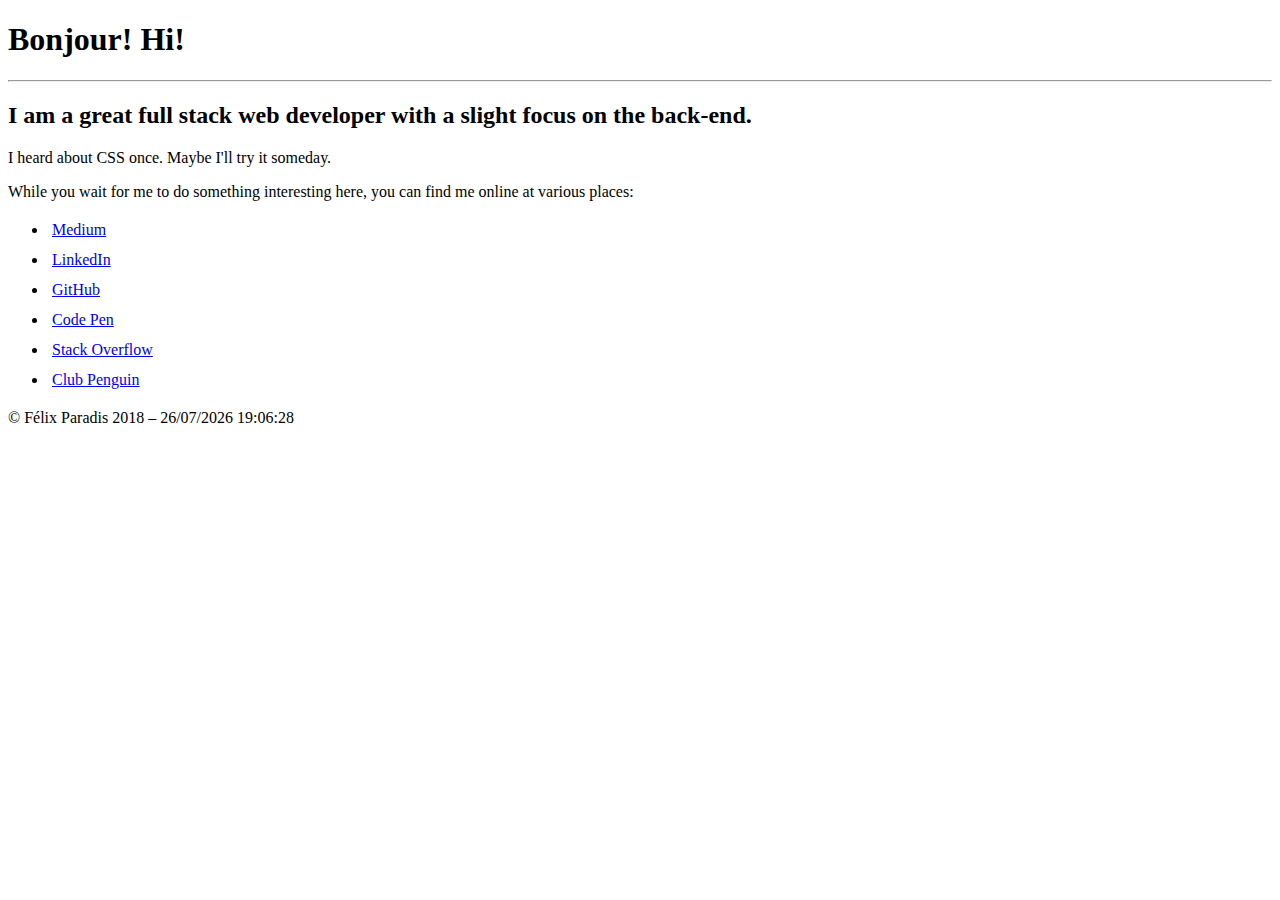
==== index.html @ 656cc8ae "trying these open graph protocol meta tags" ====
<!--
──────────────────────────────────
────────────██████████────────────
────────███████████████████───────
──────███████████████████████─────
────██████████████████████████────
───█████████████▀──────────▀███───
──█████████████──────────────███──
─████████████────────────────████─
─██████████───────────────────███─
██████████▀───────────────────████
████████▀─────────────────────████
██████▀────────────────────────███
█████──▄▀▀▀▀▀▀▀▄────▄▀▀▀▀▀▀▀▄──███
█████────▄▄▄▄▄────────▄▄▄▄▄────███
█████──▄▀───▄██▄────▄▀───▄██▄──███ I see you enjoy looking at the source.
█████──▀▄───▀▀█▀────▀▄───▀▀█▀──███ I too, look at the source sometimes.
█▀──█────▀▀▀▀▀────────▀▀▀▀▀────███
█───█──────────────────────────█─█
█────────────────────▄───────────█
█───────────▄▀────────▀▄─────────█
▀█─▄█───────▀▄─▀██──██───────────█
─▀██────────────────────────────██
──██────▄▀▀──────█─█──────▀▀▄──██─
───█──────█▀▄────▀─▀────▄▀█────█──
───█──────▀──▀▀▄▄▄▄▄▄▄▀▀──▀────█──
───▀█─────────────────────────█▀──
────▀█───────────────────────█▀───
─────▀█─────────────────────█▀────
──────▀█───────────────────█▀─────
───────▀█─────────────────█▀──────
────────▀█───▄───────▄───█▀───────
─────────▀█▄──▀▄▄▄▄▄▀──▄█▀────────
───────────▀▀█▄▄▄▄▄▄▄█▀▀──────────
────────────────███───────────────
──────────────███████─────────────
─────────────██─███─██────────────
────────────██──███──██───────────
───────────██───███───██──────────
──────────██────███────██─────────
-->


<!doctype html>
<html lang="en">
 <head>
    <title> ( ͡° ͜ʖ ͡°) </title>

    <meta charset="utf-8" />
    <meta http-equiv="Content-type" content="text/html; charset=utf-8" />
    <meta name="viewport" content="width=device-width, initial-scale=1" />
    <meta name="Description" content="Looking for Félix? Félix Paradis? Well, Hello! that's me.">
    <meta property="og:title" content="Félix Paradis' website" />
    <meta property="og:type" content="website" />
    <meta property="og:url" content="https://www.felixparadis.com" />
    <meta property="og:image" content="https://i.stack.imgur.com/mlHRJ.png?s=328&g=1" />
    <style>
        @keyframes crazyBG {
            0%   {background-color: #F00;}
            33.3%  {background-color: #0F0;}
            66.6%  {background-color: #00F;}
            100%  {background-color: #F00;}
        }
        
        @keyframes fall {
            0%   {top: -10vh;}
            90%   {top: 110vh;}
            91%   {opacity:1;}
            92%   {top: 110vh;}
            93%   {opacity:0;}
            100%   {top: -10vh;
                opacity:0;}
        }
        
        @keyframes rotate {
            0%   {transform: rotate(0deg);}
            100%   {transform: rotate(360deg);}
        }

        @keyframes zoomies {
            0%   {font-size: 1em;}
            50%   {font-size: 4em;}
            100%   {font-size: 1em;}
        }

        .joy {
            animation: fall 5s infinite linear,
                        rotate 4s infinite linear;
            position:absolute;
            font-size: 3em;
        }

        .wow {
            color: #FFF;
            animation: zoomies 3s infinite;
        }

        li {
            margin: 0.25em 0;
            padding: 0.25em;        
        }
      </style>
 </head>

 <body>

    <h1>Bonjour! Hi!</h1>
     
    <hr/>
          
    <h2> I am a great full stack web developer with a slight focus on the back-end. </h2>
		 
    <p>
        I heard about CSS once. Maybe I'll try it someday.
    </p>
    <p>
        While you wait for me to do something interesting here, you can find me online at various places:
    </p>

    <ul>
        <li>
            <a href="https://medium.com/@FelDev">Medium</a>
        </li>
        <li>
            <a href="https://www.linkedin.com/in/felix-paradis/">LinkedIn</a>
        </li>
        <li>
            <a href="https://github.com/Mesieu">GitHub</a>
        </li>
        <li>
            <a href="https://codepen.io/FelDev/">Code Pen</a>
        </li>
        <li>
                <a href="https://stackoverflow.com/users/5941620/feldev?tab=profile">Stack Overflow</a>
        </li>
        <li>
            <a href="#" onclick="funnyGuy()">Club Penguin</a><span id="jokeP"></span>
        </li>
    </ul>
    
    <footer>
        © Félix Paradis 2018 – <span id="time"></span>
    </footer>
    
     <script type="text/javascript">  
        
        function addZeroIfNeeded(i) {
        if (i < 10) {
            i = "0" + i;
        }
        return i;
        }

        function startTime() {
        var today = new Date();
        var y = today.getFullYear();
        var M = addZeroIfNeeded(today.getMonth()+1);
        var d = addZeroIfNeeded(today.getDate());
        var h = today.getHours();
        var m = addZeroIfNeeded(today.getMinutes());
        var s = addZeroIfNeeded(today.getSeconds());
        
        document.getElementById('time').innerHTML = d + "/" + M + "/" + y + " " + h + ":" + m + ":" + s;
        t = setTimeout(function() {
            startTime()
        }, 500);
        }
        startTime();

        function funnyGuy() {
            document.getElementById("jokeP").innerHTML = " No, not really."
        }
     
        
        // activateCheats()
        // the 'official' Konami Code sequence
        var konamiCode = ['ArrowUp', 'ArrowUp', 'ArrowDown', 'ArrowDown', 'ArrowLeft', 'ArrowRight', 'ArrowLeft', 'ArrowRight', 'KeyB', 'KeyA'];

        // a variable to remember the 'position' the user has reached so far.
        var konamiCodePosition = 0;

        // add keydown event listener
        window.addEventListener('keydown', function(e) {
        var key = e.code;
        var requiredKey = konamiCode[konamiCodePosition];
        if (key == requiredKey) {
            console.log("😱")
            konamiCodePosition++;

            if (konamiCodePosition == konamiCode.length) {
            activateCheat();
            konamiCodePosition = 0;
            }
        } else {
            konamiCodePosition = 0;
        }
        });

        function activateCheat() {
            document.body.style.animation = "crazyBG 2s infinite";

            var screenWidth = screen.width

            for(var i = 0; i < screenWidth; i+=100) {
                var node = document.createElement("span");
                node.innerHTML = "🎉"
                node.style.animation = "fall 5s infinite linear, rotate 4s infinite linear"
                node.className += "joy"
                node.style.left = i + "px"
                document.body.appendChild(node);       
            }
            var congrats = document.createElement("h1");
            congrats.innerHTML = "¡CONGRATULATIONS!"
            congrats.className += "wow"
            document.body.appendChild(congrats)
        }   

     </script>

 


</body>
    
</html>
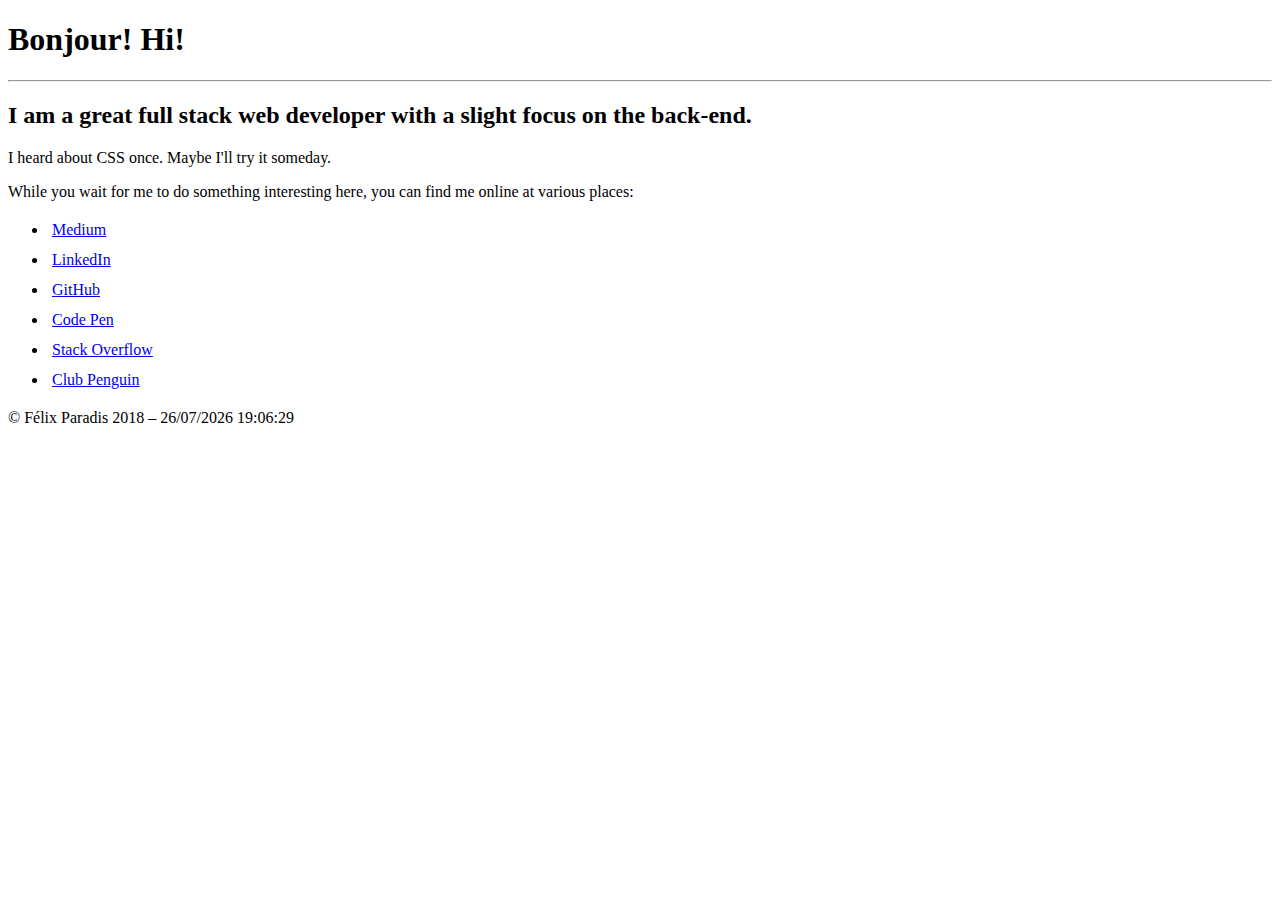
==== commit 7bdaf50e: "self hosted image test..." ====
--- a/index.html
+++ b/index.html
@@ -49,11 +49,13 @@
     <meta charset="utf-8" />
     <meta http-equiv="Content-type" content="text/html; charset=utf-8" />
     <meta name="viewport" content="width=device-width, initial-scale=1" />
-    <meta name="Description" content="Looking for Félix? Félix Paradis? Well, Hello! that's me.">
-    <meta property="og:title" content="Félix Paradis' website" />
+    <meta name="Description" content="Come see what I'm up to!">
+    <meta property="og:title" content="Home of Félix Paradis" />
     <meta property="og:type" content="website" />
     <meta property="og:url" content="https://www.felixparadis.com" />
-    <meta property="og:image" content="https://i.stack.imgur.com/mlHRJ.png?s=328&g=1" />
+    <meta property="og:image" content="https://www.felixparadis.com/portrait.png" />
+    <meta name="author" content="Félix Paradis">
+
     <style>
         @keyframes crazyBG {
             0%   {background-color: #F00;}
@@ -125,7 +127,7 @@
             <a href="https://www.linkedin.com/in/felix-paradis/">LinkedIn</a>
         </li>
         <li>
-            <a href="https://github.com/Mesieu">GitHub</a>
+            <a href="https://github.com/FelDev">GitHub</a>
         </li>
         <li>
             <a href="https://codepen.io/FelDev/">Code Pen</a>
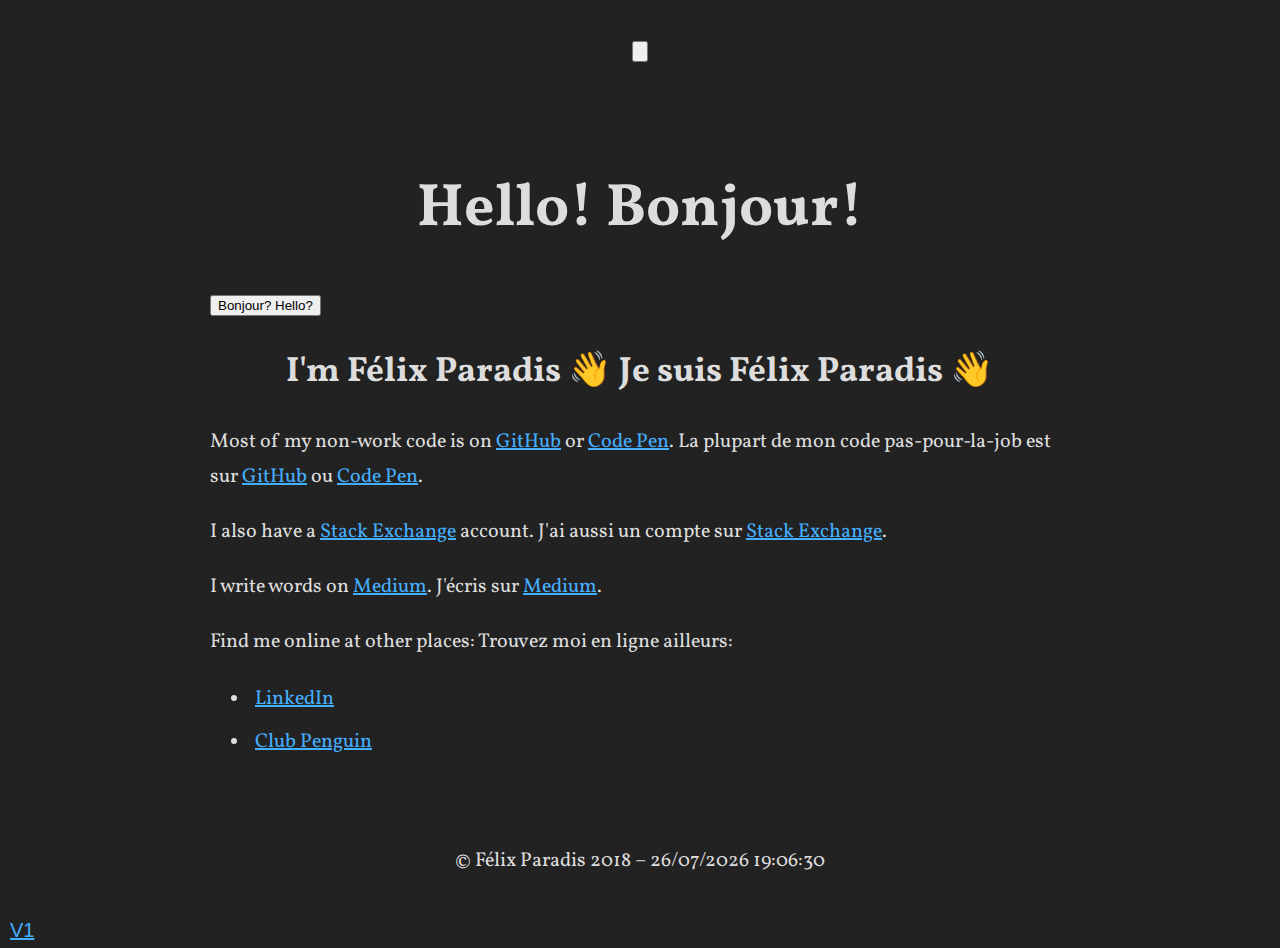
==== commit 3d527cd2: "cleaning up some W3C validator errors" ====
--- a/index.html
+++ b/index.html
@@ -56,171 +56,105 @@
     <meta property="og:image" content="https://www.felixparadis.com/portrait.png" />
     <meta name="author" content="Félix Paradis">
 
-    <style>
-        @keyframes crazyBG {
-            0%   {background-color: #F00;}
-            33.3%  {background-color: #0F0;}
-            66.6%  {background-color: #00F;}
-            100%  {background-color: #F00;}
-        }
-        
-        @keyframes fall {
-            0%   {top: -10vh;}
-            90%   {top: 110vh;}
-            91%   {opacity:1;}
-            92%   {top: 110vh;}
-            93%   {opacity:0;}
-            100%   {top: -10vh;
-                opacity:0;}
-        }
-        
-        @keyframes rotate {
-            0%   {transform: rotate(0deg);}
-            100%   {transform: rotate(360deg);}
-        }
+    <link href="https://fonts.googleapis.com/css?family=Vollkorn&display=swap" rel="stylesheet">
+    <link rel="stylesheet" type="text/css" href="index.css" />
+    <link rel="stylesheet" type="text/css" href="lightTheme.css" />
+    <link rel="stylesheet" type="text/css" href="i18n.css" />
 
-        @keyframes zoomies {
-            0%   {font-size: 1em;}
-            50%   {font-size: 4em;}
-            100%   {font-size: 1em;}
-        }
+    <script async="" src="index.js"></script>
 
-        .joy {
-            animation: fall 5s infinite linear,
-                        rotate 4s infinite linear;
-            position:absolute;
-            font-size: 3em;
-        }
-
-        .wow {
-            color: #FFF;
-            animation: zoomies 3s infinite;
-        }
-
-        li {
-            margin: 0.25em 0;
-            padding: 0.25em;        
-        }
-      </style>
  </head>
 
  <body>
+    <button id="themeSwitcher" onclick="switchTheme()" aria-label="Visual Theme Switcher">
 
-    <h1>Bonjour! Hi!</h1>
-     
-    <hr/>
-          
-    <h2> I am a great full stack web developer with a slight focus on the back-end. </h2>
-		 
-    <p>
-        I heard about CSS once. Maybe I'll try it someday.
-    </p>
-    <p>
-        While you wait for me to do something interesting here, you can find me online at various places:
-    </p>
+     <svg class="bulb" viewbox="0 0 500 470" xmlns="http://www.w3.org/2000/svg">
+         <g id="svg_5" transform="rotate(-180 255.88516235351562,174.38201904296872) ">
+             <path d="m288.446879,260.434528l-65.123452,0c-4.493518,0 -8.140431,3.646913 -8.140431,8.140431s3.646913,8.140431 8.140431,8.140431l65.123452,0c4.493518,0 8.140431,-3.646913 8.140431,-8.140431s-3.646913,-8.140431 -8.140431,-8.140431zm0,32.561726l-65.123452,0c-4.493518,0 -8.140431,3.646913 -8.140431,8.140431s3.646913,8.140431 8.140431,8.140431l65.123452,0c4.493518,0 8.140431,-3.646913 8.140431,-8.140431s-3.646913,-8.140431 -8.140431,-8.140431zm4.070216,32.561726l-73.263883,0l19.341665,12.731635c2.507253,2.246759 6.186728,3.549228 10.012731,3.549228l14.571372,0c3.809722,0 7.505478,-1.302469 10.012731,-3.549228l19.325384,-12.731635zm61.053236,-224.659628c0,58.1064 -52.326694,97.408403 -52.326694,143.255313l-90.716969,0c0,-45.84691 -52.326694,-85.148913 -52.326694,-143.255313c0,-60.613653 48.810027,-93.973141 97.636335,-93.973141c48.85887,0 97.734021,33.39205 97.734021,93.973141l0.000001,0z" id="svg_4" stroke="null"/>
+         </g>
+         <line fill="none" stroke-width="14" x1="142.980798" y1="179.913938" x2="64.980794" y2="129.519201" id="svg_7" />
+         <line fill="none" stroke-width="14" x1="459.5" y1="345.394736" x2="381.499996" y2="294.999999" id="svg_2" transform="rotate(-5.262998580932617 420.4999999999988,320.19738769531244) "/>
+         <line fill="none" stroke-width="14" x1="297.5" y1="441.394736" x2="219.499996" y2="390.999999" id="svg_3" transform="rotate(57.67613983154297 258.50000000000006,416.19738769531244) "/>
+         <line fill="none" stroke-width="14" x1="199.5" y1="413.394736" x2="121.499996" y2="362.999999" id="svg_8" transform="rotate(-82.25203704833984 160.49999999999997,388.19738769531244) "/>
+         <line fill="none" stroke-width="14" x1="142.5" y1="340.394736" x2="64.499996" y2="289.999999" id="svg_9" transform="rotate(-51.42600631713867 103.49999999999997,315.1973876953125) "/>
+         <line fill="none" stroke-width="14" x1="128.5" y1="253.394736" x2="50.499996" y2="202.999999" id="svg_10" transform="rotate(-25.16313362121582 89.50000000000003,228.1973571777344) "/>
+         <line fill="none" stroke-width="14" x1="401.5" y1="415.394736" x2="323.499996" y2="364.999999" id="svg_11" transform="rotate(15.396310806274414 362.4999999999998,390.19738769531256) "/>
+         <line fill="none" stroke-width="14" x1="469.5" y1="254.394736" x2="391.499996" y2="203.999999" id="svg_12" transform="rotate(-40.7758903503418 430.49999999999983,229.19735717773435) "/>
+         <line fill="none" stroke-width="14" x1="440.114835" y1="183.009571" x2="362.114831" y2="132.614834" id="svg_13" transform="rotate(-56.410648345947266 401.1148376464843,157.81219482421872) "/>
+     </svg>
+    </button>
+    <main>
 
-    <ul>
-        <li>
-            <a href="https://medium.com/@FelDev">Medium</a>
-        </li>
-        <li>
-            <a href="https://www.linkedin.com/in/felix-paradis/">LinkedIn</a>
-        </li>
-        <li>
-            <a href="https://github.com/FelDev">GitHub</a>
-        </li>
-        <li>
-            <a href="https://codepen.io/FelDev/">Code Pen</a>
-        </li>
-        <li>
-                <a href="https://stackoverflow.com/users/5941620/feldev?tab=profile">Stack Overflow</a>
-        </li>
-        <li>
-            <a href="#" onclick="funnyGuy()">Club Penguin</a><span id="jokeP"></span>
-        </li>
-    </ul>
-    
+        <h1>
+            <span class="en">Hello!</span>
+            <span class="fr">Bonjour!</span>
+        </h1>
+        <button id="langSwitcher" onclick="switchLang()">
+            <span class="en">Bonjour?</span>
+            <span class="fr">Hello?</span>
+        </button>
+
+        <h2> 
+            <span class="en">I'm Félix Paradis 👋</span>
+            <span class="fr">Je suis Félix Paradis 👋 </span>
+        </h2>
+        
+        <p >
+            <span class="en">
+                Most of my non-work code is on <a href="https://github.com/FelDev">GitHub</a> or <a href="https://codepen.io/FelDev/">Code Pen</a>.
+            </span>
+            <span class="fr">
+                La plupart de mon code pas-pour-la-job est sur <a href="https://github.com/FelDev">GitHub</a> ou <a href="https://codepen.io/FelDev/">Code Pen</a>.
+            </span>
+        </p>
+        
+        <p>
+            <span class="en">
+                I also have a  <a href="https://stackexchange.com/users/7861276/feldev?tab=accounts">Stack Exchange</a> account.
+            </span>
+            <span class="fr">
+                J'ai aussi un compte sur <a href="https://stackexchange.com/users/7861276/feldev?tab=accounts">Stack Exchange</a>.
+            </span>
+        </p>
+
+        <p>
+            <span class="en">
+                I write words on <a href="https://medium.com/@FelDev">Medium</a>.
+            </span>
+            <span class="fr">
+                J'écris sur <a href="https://medium.com/@FelDev">Medium</a>.
+            </span>
+        </p>
+        
+        <p>
+            <span class="en">
+                Find me online at other places:
+            </span>
+            <span class="fr">
+                Trouvez moi en ligne ailleurs:
+            </span>
+        </p>
+        
+        <ul>
+            <li>
+                <a href="https://www.linkedin.com/in/felix-paradis/">LinkedIn</a>
+            </li>
+            <li>
+                <a href="#" onclick="funnyGuy(); return false;">Club Penguin</a><span id="jokeP"></span>
+            </li>
+        </ul>
+        
+        
+    </main>
+        
     <footer>
         © Félix Paradis 2018 – <span id="time"></span>
     </footer>
+        
+    <p id="otherVersions"><a href="./v1/index.html">V1</a></p>
     
-     <script type="text/javascript">  
-        
-        function addZeroIfNeeded(i) {
-        if (i < 10) {
-            i = "0" + i;
-        }
-        return i;
-        }
-
-        function startTime() {
-        var today = new Date();
-        var y = today.getFullYear();
-        var M = addZeroIfNeeded(today.getMonth()+1);
-        var d = addZeroIfNeeded(today.getDate());
-        var h = today.getHours();
-        var m = addZeroIfNeeded(today.getMinutes());
-        var s = addZeroIfNeeded(today.getSeconds());
-        
-        document.getElementById('time').innerHTML = d + "/" + M + "/" + y + " " + h + ":" + m + ":" + s;
-        t = setTimeout(function() {
-            startTime()
-        }, 500);
-        }
-        startTime();
-
-        function funnyGuy() {
-            document.getElementById("jokeP").innerHTML = " No, not really."
-        }
-     
-        
-        // activateCheats()
-        // the 'official' Konami Code sequence
-        var konamiCode = ['ArrowUp', 'ArrowUp', 'ArrowDown', 'ArrowDown', 'ArrowLeft', 'ArrowRight', 'ArrowLeft', 'ArrowRight', 'KeyB', 'KeyA'];
-
-        // a variable to remember the 'position' the user has reached so far.
-        var konamiCodePosition = 0;
-
-        // add keydown event listener
-        window.addEventListener('keydown', function(e) {
-        var key = e.code;
-        var requiredKey = konamiCode[konamiCodePosition];
-        if (key == requiredKey) {
-            console.log("😱")
-            konamiCodePosition++;
-
-            if (konamiCodePosition == konamiCode.length) {
-            activateCheat();
-            konamiCodePosition = 0;
-            }
-        } else {
-            konamiCodePosition = 0;
-        }
-        });
-
-        function activateCheat() {
-            document.body.style.animation = "crazyBG 2s infinite";
-
-            var screenWidth = screen.width
-
-            for(var i = 0; i < screenWidth; i+=100) {
-                var node = document.createElement("span");
-                node.innerHTML = "🎉"
-                node.style.animation = "fall 5s infinite linear, rotate 4s infinite linear"
-                node.className += "joy"
-                node.style.left = i + "px"
-                document.body.appendChild(node);       
-            }
-            var congrats = document.createElement("h1");
-            congrats.innerHTML = "¡CONGRATULATIONS!"
-            congrats.className += "wow"
-            document.body.appendChild(congrats)
-        }   
-
-     </script>
 
  
-
 
 </body>
     
--- a/index.css
+++ b/index.css
@@ -0,0 +1,94 @@
+@keyframes crazyBG {
+    0%   {background-color: #F00;}
+    33.3%  {background-color: #0F0;}
+    66.6%  {background-color: #00F;}
+    100%  {background-color: #F00;}
+}
+
+@keyframes fall {
+    0%   {top: -10vh;}
+    90%   {top: 110vh;}
+    91%   {opacity:1;}
+    92%   {top: 110vh;}
+    93%   {opacity:0;}
+    100%   {top: -10vh;
+        opacity:0;}
+}
+
+@keyframes rotate {
+    0%   {transform: rotate(0deg);}
+    100%   {transform: rotate(360deg);}
+}
+
+@keyframes zoomies {
+    0%   {font-size: 1em;}
+    50%   {font-size: 4em;}
+    100%   {font-size: 1em;}
+}
+
+body {
+    font-family: 'Vollkorn', serif;
+    font-size: 1.25em;
+    background: #222;
+    color:#DDD; /* #62e23c */ 
+    display: flex;
+    flex-direction: column;
+    align-items: center;
+    justify-content: space-around;
+    min-height: 100vh;
+    position: relative;
+}
+
+a {
+    color: #45afff;
+}
+/* a:visited { */
+    /* color:violet; */
+/* } */
+
+h1 {
+    font-size: 3em;
+}
+
+h2 {
+    font-size: 1.75em;
+}
+h3 {
+    font-size: 1.5em;
+}
+
+h1,h2,h3 {
+    text-align: center;
+}
+
+main {
+    max-width: 860px;
+}
+
+p {
+    line-height: 1.75em;
+}
+
+#otherVersions {
+    font-family: sans-serif;
+    position: absolute;
+    bottom: -3em;
+    left: 2px;
+}
+
+.joy {
+    animation: fall 5s infinite linear,
+                rotate 4s infinite linear;
+    position:absolute;
+    font-size: 3em;
+}
+
+.wow {
+    color: #FFF;
+    animation: zoomies 3s infinite;
+}
+
+li {
+    margin: 0.25em 0;
+    padding: 0.25em;        
+}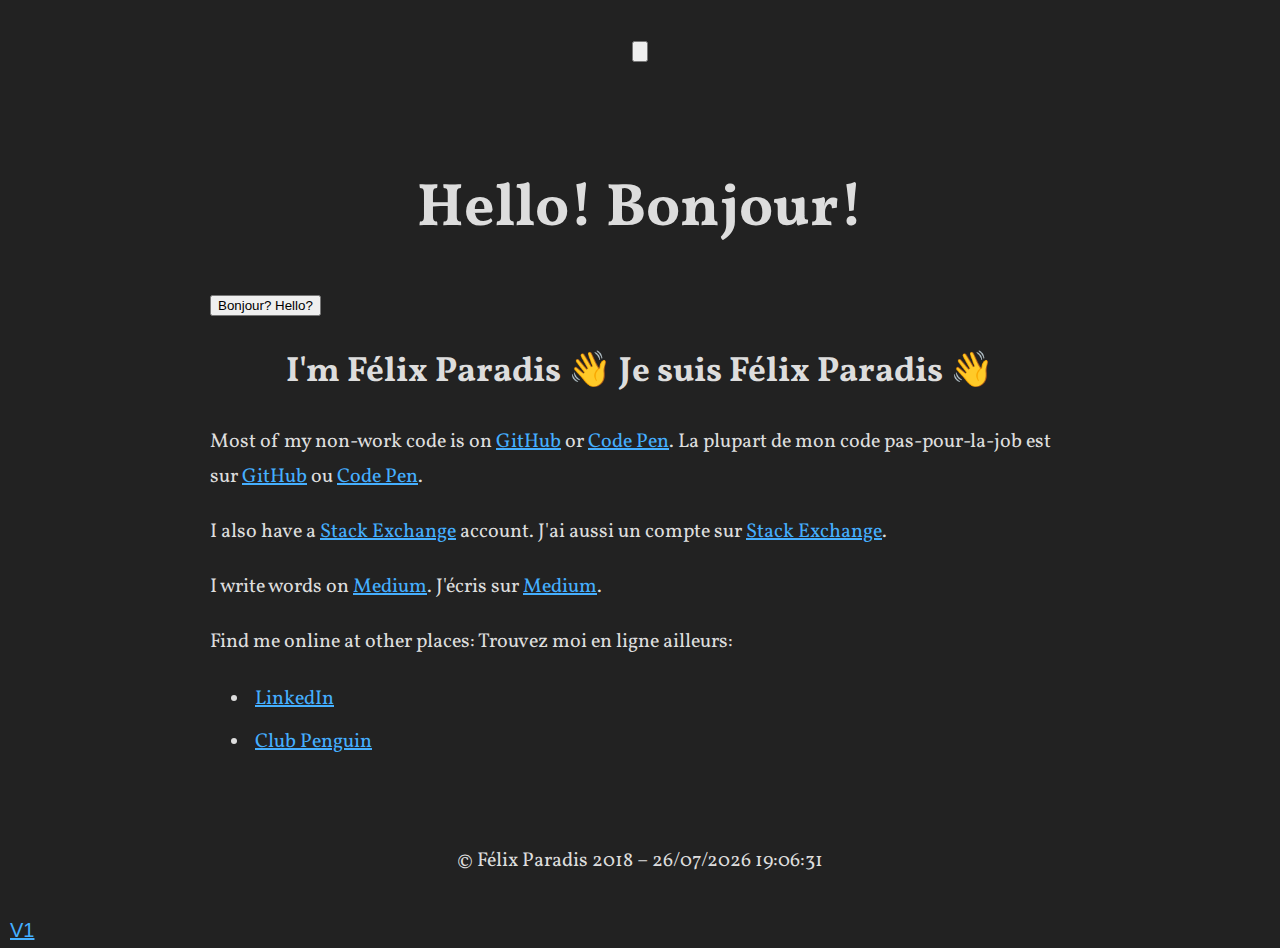
==== commit deb048db: "more live debuggin... (cleaning up some W3C validator errors)" ====
--- a/index.html
+++ b/index.html
@@ -1,60 +1,22 @@
-<!--
-──────────────────────────────────
-────────────██████████────────────
-────────███████████████████───────
-──────███████████████████████─────
-────██████████████████████████────
-───█████████████▀──────────▀███───
-──█████████████──────────────███──
-─████████████────────────────████─
-─██████████───────────────────███─
-██████████▀───────────────────████
-████████▀─────────────────────████
-██████▀────────────────────────███
-█████──▄▀▀▀▀▀▀▀▄────▄▀▀▀▀▀▀▀▄──███
-█████────▄▄▄▄▄────────▄▄▄▄▄────███
-█████──▄▀───▄██▄────▄▀───▄██▄──███ I see you enjoy looking at the source.
-█████──▀▄───▀▀█▀────▀▄───▀▀█▀──███ I too, look at the source sometimes.
-█▀──█────▀▀▀▀▀────────▀▀▀▀▀────███
-█───█──────────────────────────█─█
-█────────────────────▄───────────█
-█───────────▄▀────────▀▄─────────█
-▀█─▄█───────▀▄─▀██──██───────────█
-─▀██────────────────────────────██
-──██────▄▀▀──────█─█──────▀▀▄──██─
-───█──────█▀▄────▀─▀────▄▀█────█──
-───█──────▀──▀▀▄▄▄▄▄▄▄▀▀──▀────█──
-───▀█─────────────────────────█▀──
-────▀█───────────────────────█▀───
-─────▀█─────────────────────█▀────
-──────▀█───────────────────█▀─────
-───────▀█─────────────────█▀──────
-────────▀█───▄───────▄───█▀───────
-─────────▀█▄──▀▄▄▄▄▄▀──▄█▀────────
-───────────▀▀█▄▄▄▄▄▄▄█▀▀──────────
-────────────────███───────────────
-──────────────███████─────────────
-─────────────██─███─██────────────
-────────────██──███──██───────────
-───────────██───███───██──────────
-──────────██────███────██─────────
+<!--  
+    I see you enjoy looking at the source. •͡˘㇁•͡˘
+    I too, look at the source sometimes.     ︶  
 -->
-
-
 <!doctype html>
 <html lang="en">
  <head>
+     
+     <meta charset="utf-8" />
+     <!-- <meta http-equiv="Content-type" content="text/html;" /> -->
+     <meta name="viewport" content="width=device-width, initial-scale=1" />
+     <meta name="Description" content="Come see what I'm up to!">
+     <meta property="og:title" content="Home of Félix Paradis" />
+     <meta property="og:type" content="website" />
+     <meta property="og:url" content="https://www.felixparadis.com" />
+     <meta property="og:image" content="https://www.felixparadis.com/portrait.png" />
+     <meta name="author" content="Félix Paradis">
+     
     <title> ( ͡° ͜ʖ ͡°) </title>
-
-    <meta charset="utf-8" />
-    <meta http-equiv="Content-type" content="text/html; charset=utf-8" />
-    <meta name="viewport" content="width=device-width, initial-scale=1" />
-    <meta name="Description" content="Come see what I'm up to!">
-    <meta property="og:title" content="Home of Félix Paradis" />
-    <meta property="og:type" content="website" />
-    <meta property="og:url" content="https://www.felixparadis.com" />
-    <meta property="og:image" content="https://www.felixparadis.com/portrait.png" />
-    <meta name="author" content="Félix Paradis">
 
     <link href="https://fonts.googleapis.com/css?family=Vollkorn&display=swap" rel="stylesheet">
     <link rel="stylesheet" type="text/css" href="index.css" />
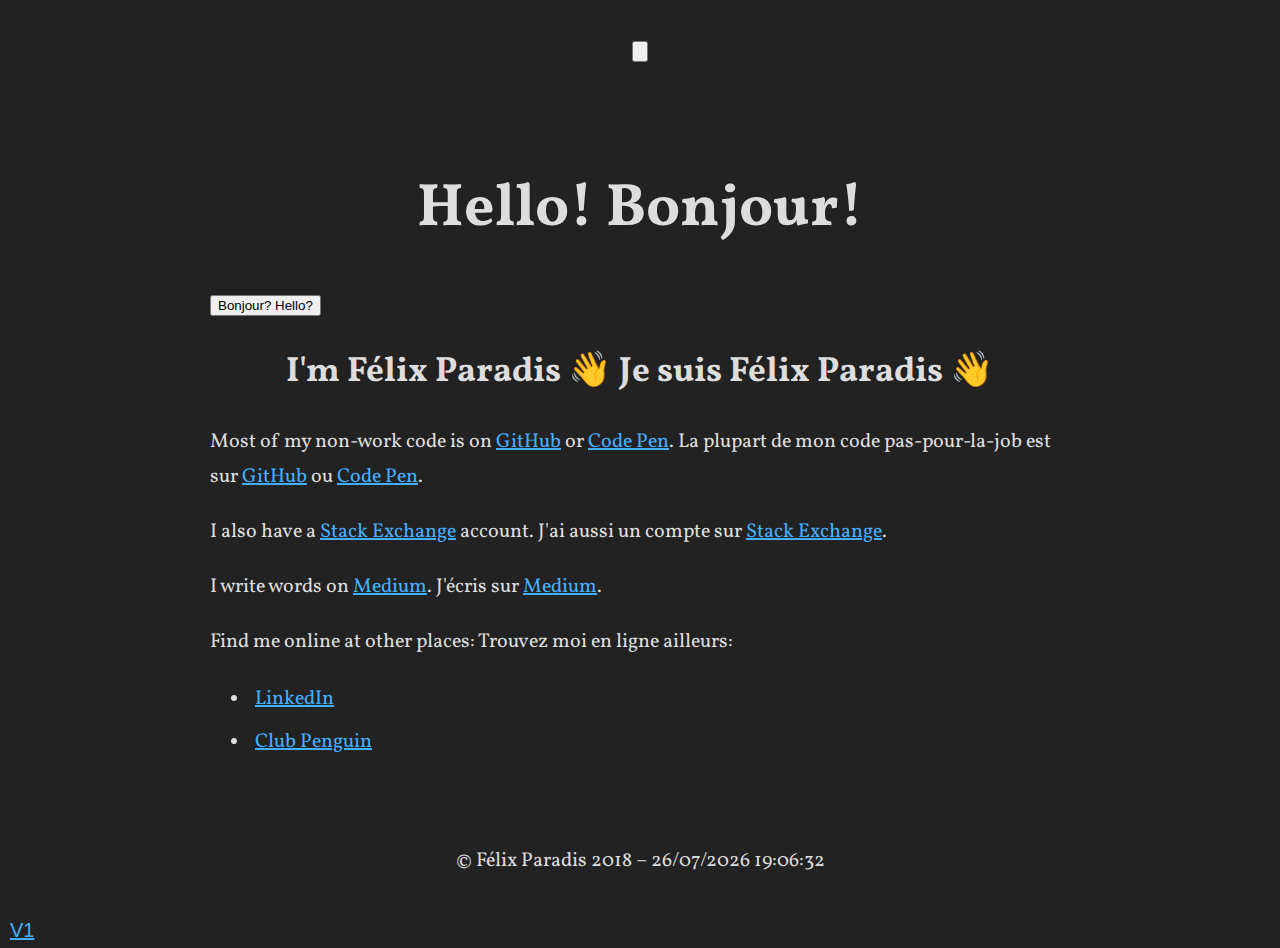
==== commit 62c49300: "ask Sagan: this needs to be here." ====
--- a/index.html
+++ b/index.html
@@ -7,7 +7,6 @@
  <head>
      
      <meta charset="utf-8" />
-     <!-- <meta http-equiv="Content-type" content="text/html;" /> -->
      <meta name="viewport" content="width=device-width, initial-scale=1" />
      <meta name="Description" content="Come see what I'm up to!">
      <meta property="og:title" content="Home of Félix Paradis" />
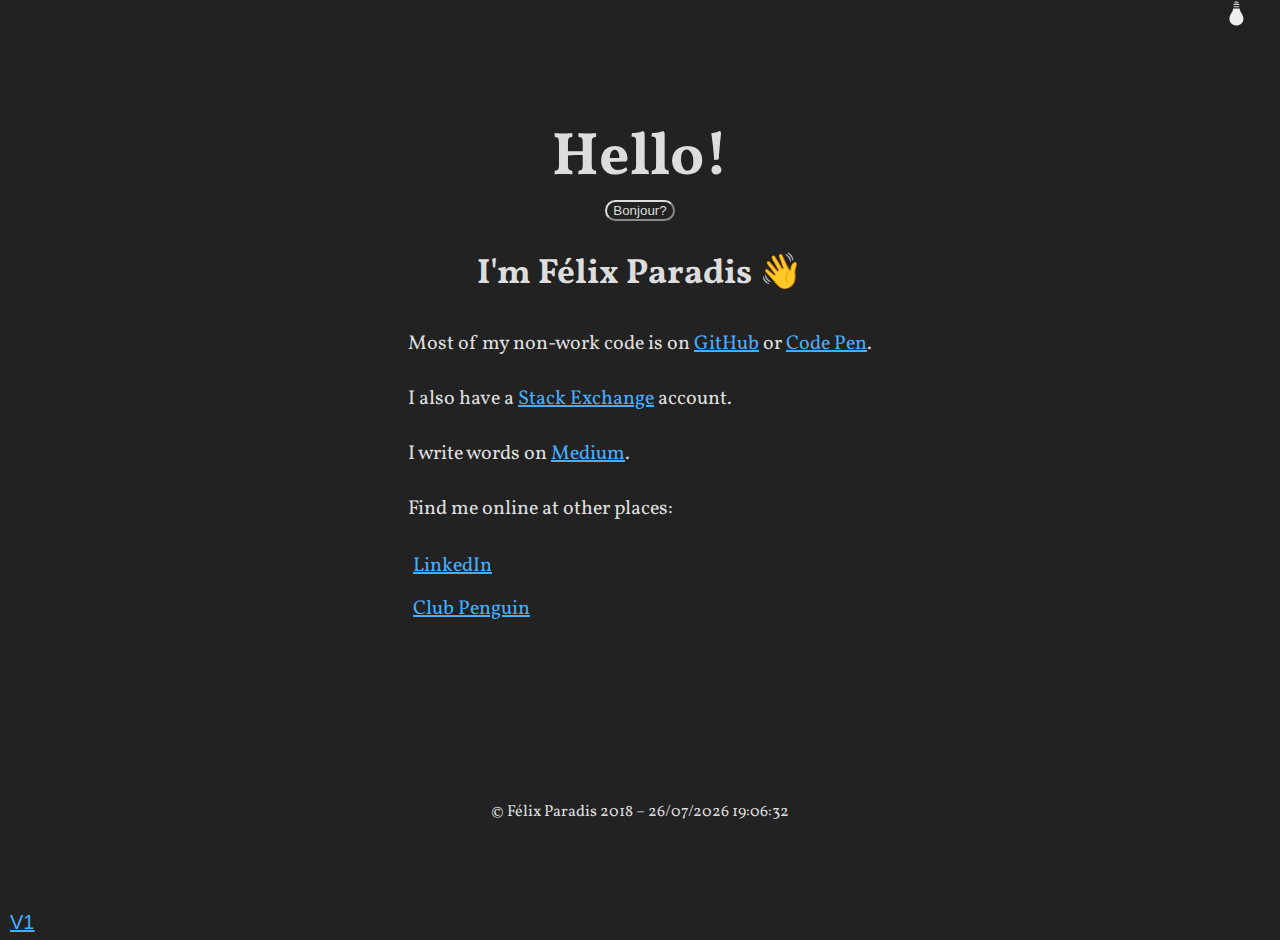
==== commit feff9e4b: "404: will it netlify?" ====
--- a/index.html
+++ b/index.html
@@ -18,9 +18,9 @@
     <title> ( ͡° ͜ʖ ͡°) </title>
 
     <link href="https://fonts.googleapis.com/css?family=Vollkorn&display=swap" rel="stylesheet">
-    <link rel="stylesheet" type="text/css" href="index.css" />
-    <link rel="stylesheet" type="text/css" href="lightTheme.css" />
-    <link rel="stylesheet" type="text/css" href="i18n.css" />
+    <link rel="stylesheet" type="text/css" href="css/index.css" />
+    <link rel="stylesheet" type="text/css" href="css/lightTheme.css" />
+    <link rel="stylesheet" type="text/css" href="css/i18n.css" />
 
     <script async="" src="index.js"></script>
 
--- a/css/index.css
+++ b/css/index.css
@@ -0,0 +1,177 @@
+@keyframes crazyBG {
+    0%   {background-color: #F00;}
+    33.3%  {background-color: #0F0;}
+    66.6%  {background-color: #00F;}
+    100%  {background-color: #F00;}
+}
+
+@keyframes fadeIn {
+    from {opacity: 0;}
+    to {opacity: 1;}
+}
+
+@keyframes fall {
+    0%   {top: -10vh;}
+    90%   {top: 110vh;}
+    91%   {opacity:1;}
+    92%   {top: 110vh;}
+    93%   {opacity:0;}
+    100%   {top: -10vh;
+        opacity:0;}
+}
+
+@keyframes rotate {
+    0%   {transform: rotate(0deg);}
+    100%   {transform: rotate(360deg);}
+}
+
+@keyframes zoomies {
+    0%   {font-size: 1em;}
+    50%   {font-size: 4em;}
+    100%   {font-size: 1em;}
+}
+
+body {
+    animation: fadeIn 1s linear;
+    font-family: 'Vollkorn', serif;
+    font-size: 1.25em;
+    background: #222;
+    color:#DDD; /* #62e23c */ 
+    display: flex;
+    flex-direction: column;
+    align-items: center;
+    justify-content: space-around;
+    min-height: 100vh;
+    position: relative;
+    margin-top: 0;
+}
+
+a {
+    color: #45afff;
+}
+
+body.loaded {
+    transition: 1s;
+}
+
+body.loaded a {
+    transition: 1s;
+}
+
+body.loaded #langSwitcher {
+    transition: 1s;
+}
+
+button {
+    cursor: pointer;
+}
+
+footer {
+    font-size: 1rem;
+}
+
+h1 {
+    font-size: 3em;
+    margin-bottom:0;
+}
+
+h2 {
+    font-size: 1.75em;
+}
+h3 {
+    font-size: 1.5em;
+}
+
+h1, h2, h3 {
+    text-align: center;
+}
+
+main {
+    max-width: 860px;
+}
+
+main.loaded {
+    transition: 0.25s;
+}
+
+p {
+    line-height: 1.75em;
+}
+
+ul {
+    padding-left: 0;
+    list-style: none;
+}
+
+#otherVersions {
+    font-family: sans-serif;
+    position: absolute;
+    bottom: -3em;
+    left: 2px;
+}
+
+#langSwitcher {
+    background: none;
+    border-radius: 1em;
+    border-color: #ddd;
+    color: #ddd;
+    text-align: center;
+    margin: 0 auto;
+    display: block;
+}
+
+#langSwitcher:focus {
+    outline: none;
+    box-shadow: #ddd 0px 0px 2px 2px;
+}
+
+#themeSwitcher {
+    position: absolute;
+    top: 0;
+    right: 0.5em;
+    background: none;
+    line-height: 1em;
+    border: none;
+    font-size: 1.25em;
+    padding-bottom: 0;
+    width: 3rem;
+}
+
+#themeSwitcher svg {
+    fill:#EEE;
+    stroke:#222;
+    transition: 1s;
+}
+
+#themeSwitcher:focus {
+    outline: none;
+}
+
+#themeSwitcher:focus svg {
+    stroke: #BBB;
+}
+
+#themeSwitcher:hover svg {
+    stroke: #ff0;
+}
+
+
+.joy {
+    animation: fall 5s infinite linear,
+                rotate 4s infinite linear;
+    position:absolute;
+    font-size: 3em;
+}
+
+.wow {
+    color: #FFF;
+    animation: zoomies 3s infinite;
+}
+
+li {
+    margin: 0.25em 0;
+    padding: 0.25em;        
+}
+
+
+
--- a/css/lightTheme.css
+++ b/css/lightTheme.css
@@ -0,0 +1,22 @@
+body.lightTheme {
+    background: #DDD;
+    color: #222;
+}
+
+body.lightTheme a {
+    color: #0b6eb9;
+}
+
+body.lightTheme #langSwitcher {
+    border-color: #222;
+    color: #333;
+}
+
+body.lightTheme #langSwitcher:focus {
+    outline: none;
+    box-shadow: #222 0px 0px 2px 2px;
+}
+
+body.lightTheme #themeSwitcher svg {
+    fill:#111;
+}--- a/css/i18n.css
+++ b/css/i18n.css
@@ -0,0 +1,7 @@
+html:lang(fr) .en {
+    display: none;
+}
+
+html:lang(en) .fr {
+    display: none;
+}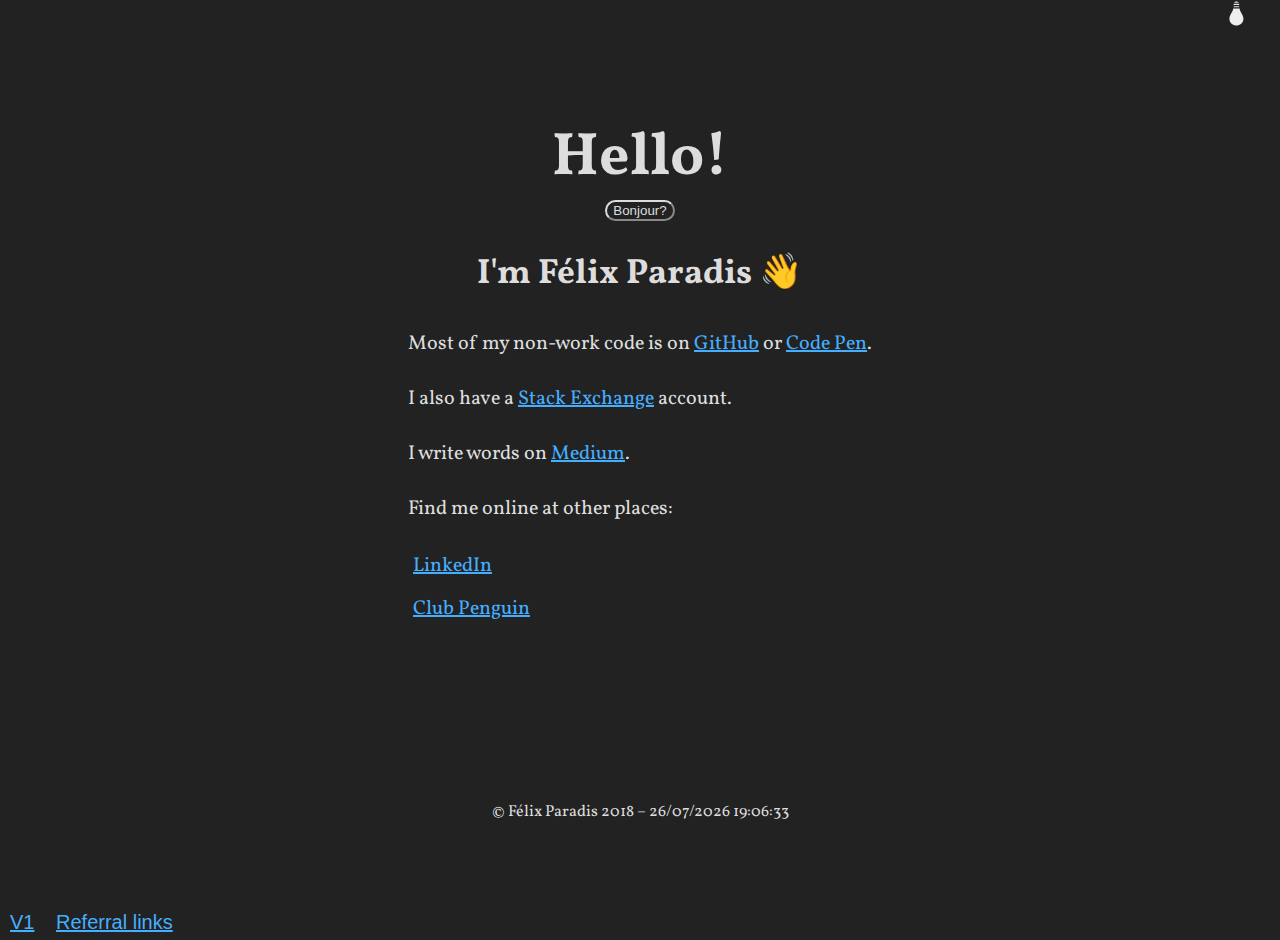
==== commit b8b378ba: "changing base URL" ====
--- a/index.html
+++ b/index.html
@@ -11,8 +11,8 @@
      <meta name="Description" content="Come see what I'm up to!">
      <meta property="og:title" content="Home of Félix Paradis" />
      <meta property="og:type" content="website" />
-     <meta property="og:url" content="https://www.felixparadis.com" />
-     <meta property="og:image" content="https://www.felixparadis.com/portrait.png" />
+     <meta property="og:url" content="https://v1.felixparadis.com" />
+     <meta property="og:image" content="https://v1.felixparadis.com/assets/portrait.png" />
      <meta name="author" content="Félix Paradis">
      
     <title> ( ͡° ͜ʖ ͡°) </title>
@@ -27,7 +27,7 @@
  </head>
 
  <body>
-    <button id="themeSwitcher" onclick="switchTheme()" aria-label="Visual Theme Switcher">
+    <button id="themeSwitcher" onclick="switchTheme(true)" aria-label="Visual Theme Switcher">
 
      <svg class="bulb" viewbox="0 0 500 470" xmlns="http://www.w3.org/2000/svg">
          <g id="svg_5" transform="rotate(-180 255.88516235351562,174.38201904296872) ">
@@ -55,9 +55,10 @@
             <span class="fr">Hello?</span>
         </button>
 
-        <h2> 
-            <span class="en">I'm Félix Paradis 👋</span>
-            <span class="fr">Je suis Félix Paradis 👋 </span>
+        <h2 id="handyH2"> 
+            <span class="en">I'm Félix Paradis </span>
+            <span class="fr">Je suis Félix Paradis </span>
+            <span id="hand">👋</span>
         </h2>
         
         <p >
@@ -112,7 +113,10 @@
         © Félix Paradis 2018 – <span id="time"></span>
     </footer>
         
-    <p id="otherVersions"><a href="./v1/index.html">V1</a></p>
+    <p id="bottomLinks">
+        <a href="./v1/index.html">V1</a> 
+        <a href="./referrals.html">Referral links</a>
+    </p>
     
 
  
--- a/css/index.css
+++ b/css/index.css
@@ -103,11 +103,15 @@
     list-style: none;
 }
 
-#otherVersions {
+#bottomLinks {
     font-family: sans-serif;
     position: absolute;
     bottom: -3em;
     left: 2px;
+}
+
+#bottomLinks a {
+    margin-right: 1rem;
 }
 
 #langSwitcher {
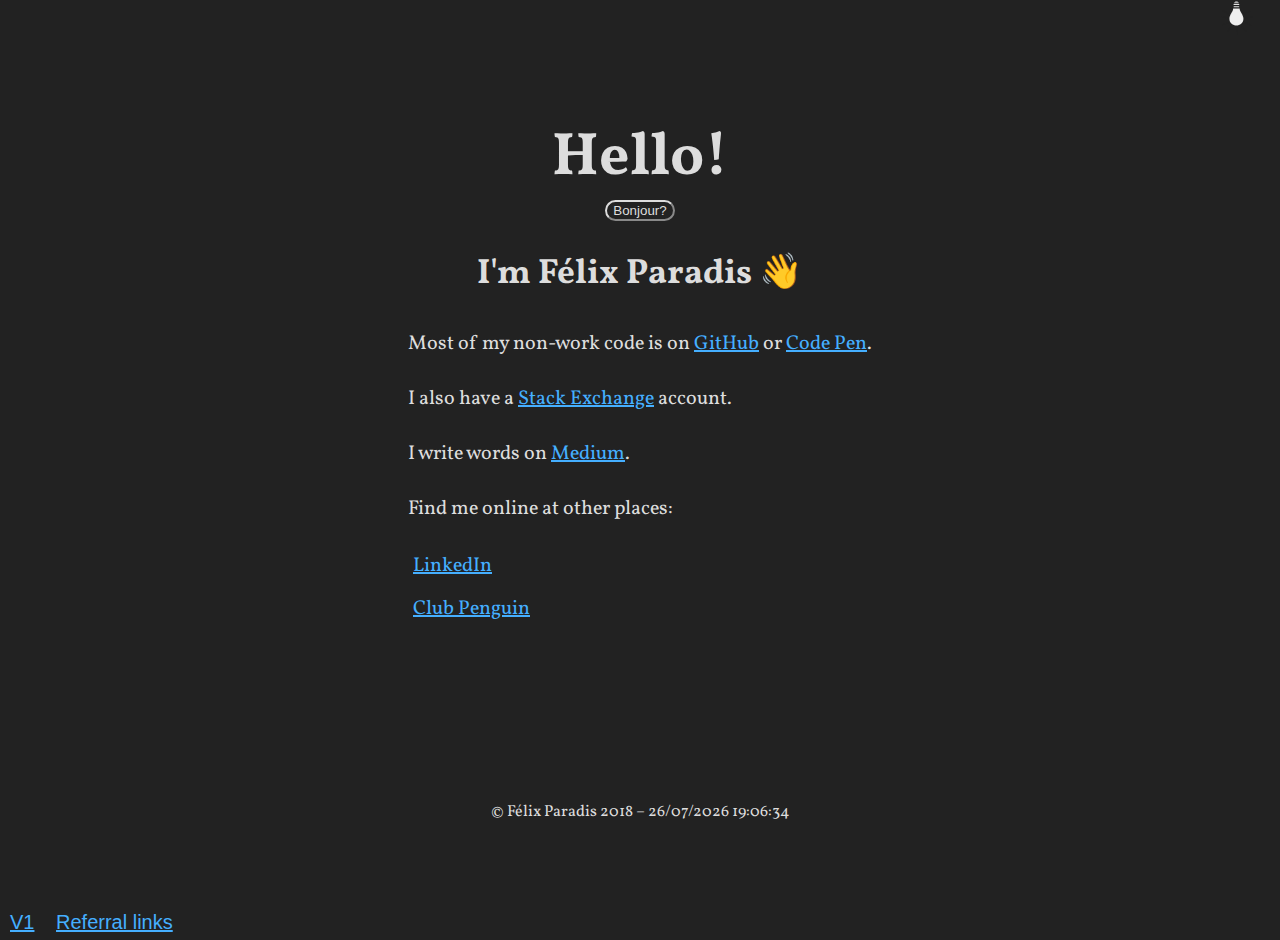
==== commit 934223fb: "updating URL again..." ====
--- a/index.html
+++ b/index.html
@@ -11,8 +11,8 @@
      <meta name="Description" content="Come see what I'm up to!">
      <meta property="og:title" content="Home of Félix Paradis" />
      <meta property="og:type" content="website" />
-     <meta property="og:url" content="https://v1.felixparadis.com" />
-     <meta property="og:image" content="https://v1.felixparadis.com/assets/portrait.png" />
+     <meta property="og:url" content="https://v2.felixparadis.com" />
+     <meta property="og:image" content="https://v2.felixparadis.com/assets/portrait.png" />
      <meta name="author" content="Félix Paradis">
      
     <title> ( ͡° ͜ʖ ͡°) </title>
